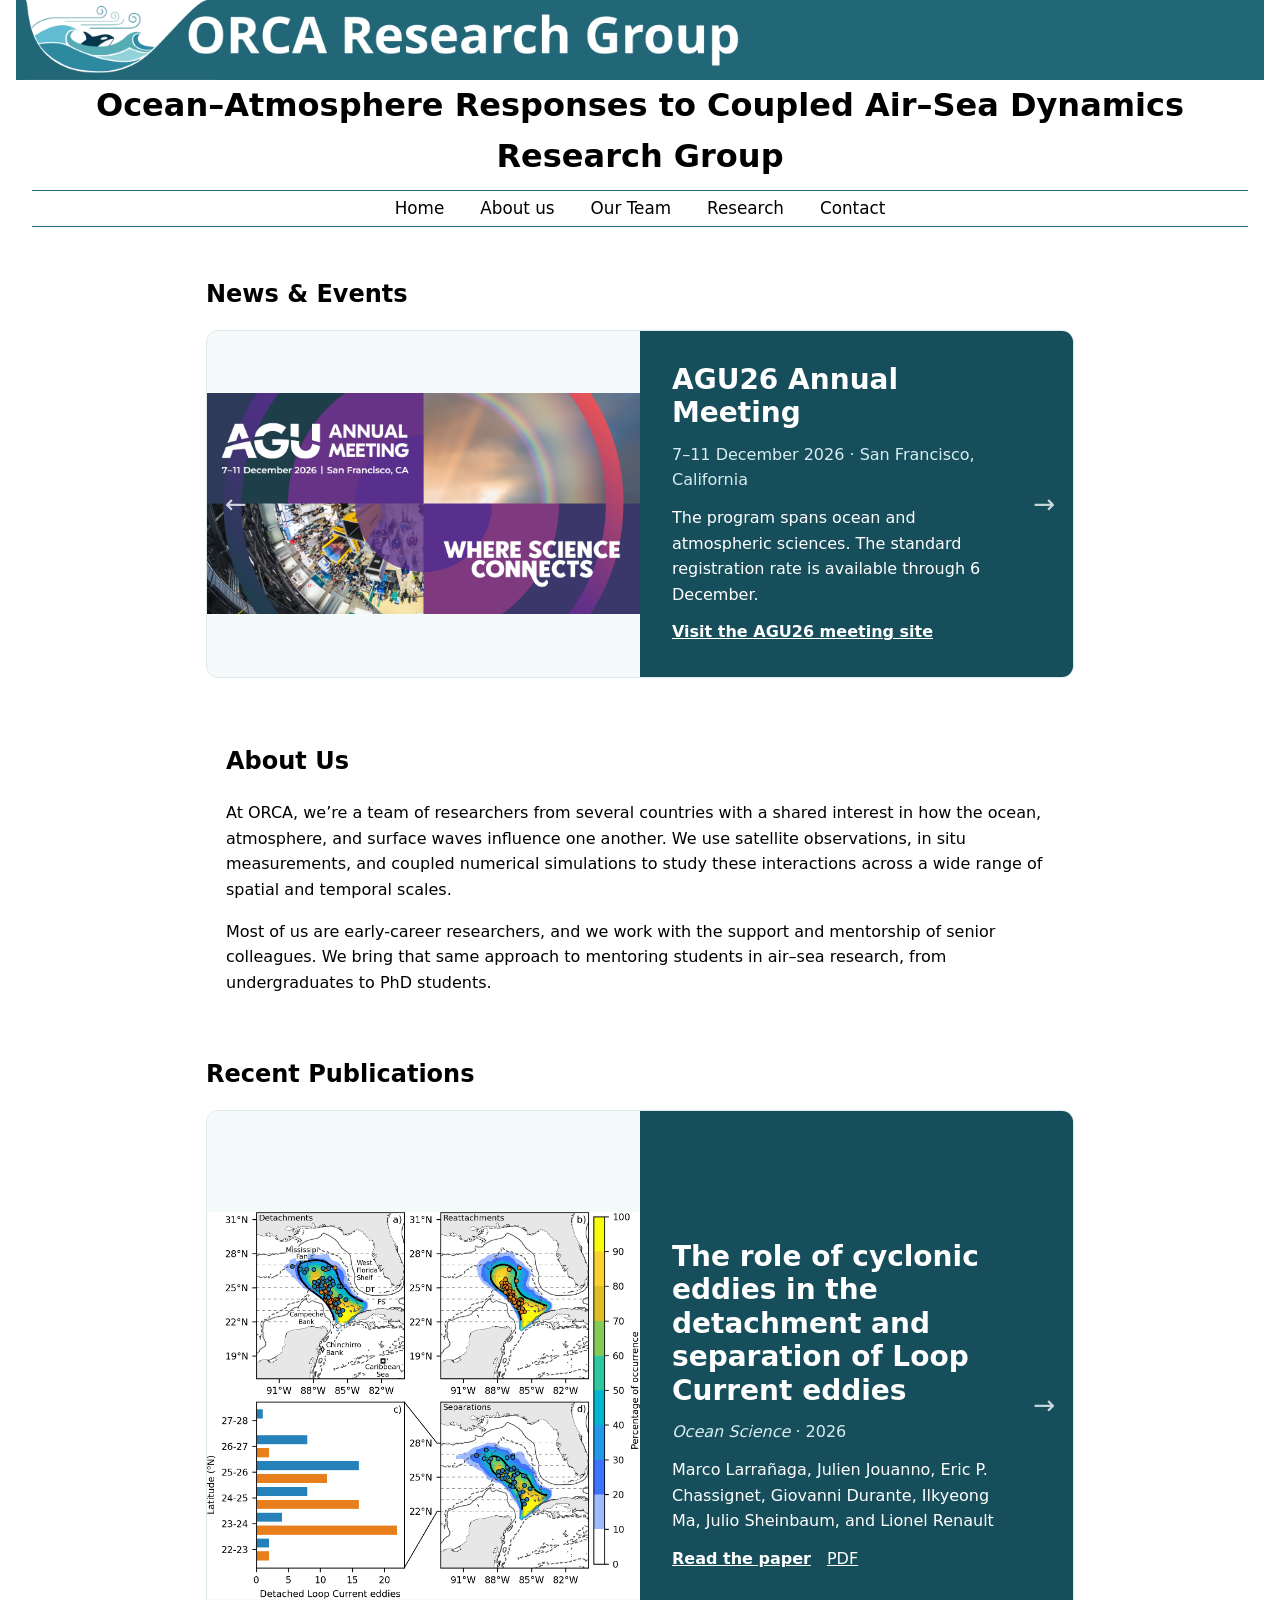
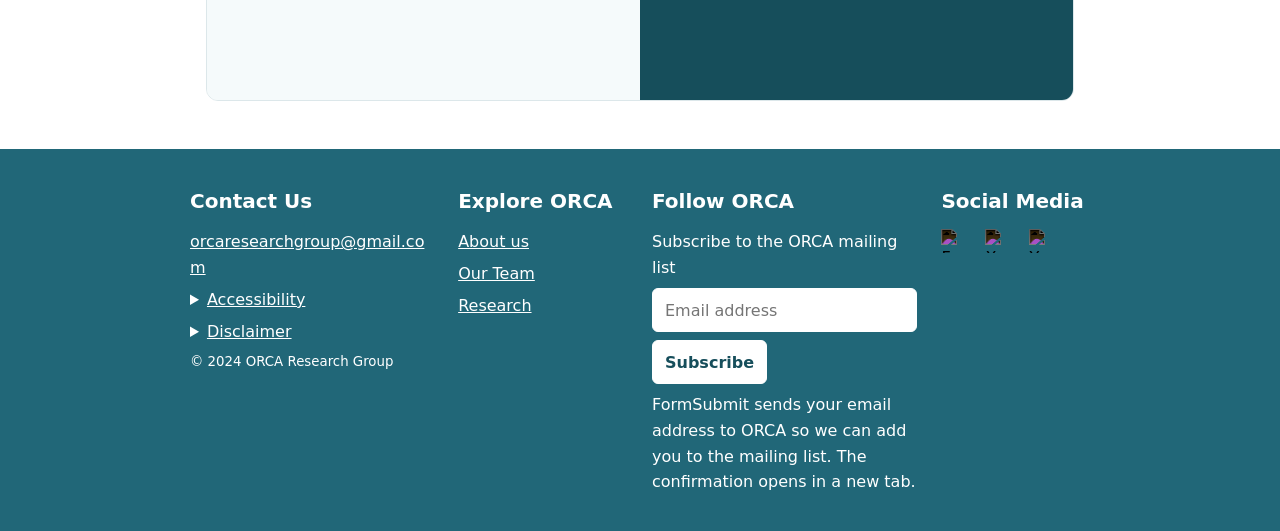
==== index.html @ ef0803e1 "..." ====
<!doctype html>
<html lang="en">
  <head>
    <meta charset="utf-8">
    <meta name="viewport" content="width=device-width, initial-scale=1">
    <title>Ocean–Atmosphere Responses to Coupled Air–Sea Dynamics Research Group</title>
    <meta name="description" content="Official website for Orca Research Group">
    <link rel="stylesheet" href="style.css">
  </head>
  <body>
    <header class="hero">
      <div class="brand-bar">
        <img src="ORCA_main_mini_banner_300dpi.png" alt="Orca Research Group mini banner">
      </div>
      <div class="header-inner">
        <h1>Ocean–Atmosphere Responses to Coupled Air–Sea Dynamics Research Group</h1>
        <nav class="site-nav" aria-label="Primary">
          <ul>
            <li><a href="#home">Home</a></li>
            <li><a href="#about">About us</a></li>
            <li>
              <a href="team.html">Our Team</a>
              <ul class="submenu" aria-label="Our Team submenu">
                <li><a href="team.html#researchers">Researchers</a></li>
                <li><a href="team.html#students">Students</a></li>
              </ul>
            </li>
            <li><a href="research.html">Research</a></li>
            <li><a href="#contact">Contact</a></li>
          </ul>
        </nav>
      </div>
    </header>
    <main>
      <section class="home-layout" id="home" aria-labelledby="home-heading">
        <h2 id="home-heading">News &amp; Events</h2>
        <div class="meeting-stage">
          <div class="meeting-controls" hidden>
            <button type="button" class="meeting-previous" aria-label="Previous update" aria-controls="meeting-list">←</button>
            <button type="button" class="meeting-next" aria-label="Next update" aria-controls="meeting-list">→</button>
          </div>
          <ul class="meeting-list" id="meeting-list">
            <li>
              <a class="meeting-logo" href="https://www.agu.org/annual-meeting">
                <img src="agu26.png" width="1230" height="628" alt="AGU26 Annual Meeting">
              </a>
              <div class="meeting-details">
                <h3>AGU26 Annual Meeting</h3>
                <p class="meeting-date">7–11 December 2026 · San Francisco, California</p>
                <p>The program spans ocean and atmospheric sciences. The standard registration rate is available through 6 December.</p>
                <a class="meeting-link" href="https://www.agu.org/annual-meeting">Visit the AGU26 meeting site</a>
              </div>
            </li>
            <li>
              <a class="meeting-logo" href="https://annual.ametsoc.org/2027/attend/social-media-toolkit/">
                <img src="ams2027.png" width="822" height="455" alt="107th AMS Annual Meeting">
              </a>
              <div class="meeting-details">
                <h3>AMS Conference on Air–Sea Interaction</h3>
                <p class="meeting-date">10–14 January 2027 · Denver, Colorado</p>
                <p>The conference covers waves and other processes at the air–sea interface, with sessions on coupled modeling and observations.</p>
                <a class="meeting-link" href="https://annual.ametsoc.org/2027/program-events/conferences-and-symposia/25th-conference-on-air-sea-interaction/">Visit the AMS conference site</a>
              </div>
            </li>
            <li>
              <a class="meeting-logo" href="https://www.egu.eu/">
                <img src="egu-general-assembly.png" width="1000" height="654" alt="EGU General Assembly">
              </a>
              <div class="meeting-details">
                <h3>EGU General Assembly 2027</h3>
                <p class="meeting-date">4–9 April 2027 · Vienna, Austria, and online</p>
                <p>Abstracts are due <a href="https://www.egu27.eu/authors/how-to-submit.html">12 January 2027 at 13:00 CET</a>.</p>
                <a class="meeting-link" href="https://www.egu27.eu/">Visit the EGU27 assembly site</a>
              </div>
            </li>
          </ul>
        </div>
      </section>
      <section class="card" id="about" aria-labelledby="about-heading">
        <h2 id="about-heading">About Us</h2>
        <p>At ORCA, we’re a team of researchers from several countries with a shared interest in how the ocean, atmosphere, and surface waves influence one another. We use satellite observations, in situ measurements, and coupled numerical simulations to study these interactions across a wide range of spatial and temporal scales.</p>
        <p>Most of us are early-career researchers, and we work with the support and mentorship of senior colleagues. We bring that same approach to mentoring students in air–sea research, from undergraduates to PhD students.</p>
      </section>
      <section class="home-layout" id="publications" aria-labelledby="publications-heading">
        <h2 id="publications-heading">Recent Publications</h2>
        <div class="meeting-stage">
          <div class="meeting-controls" hidden>
            <button type="button" class="meeting-previous" aria-label="Previous publication" aria-controls="publication-list">←</button>
            <button type="button" class="meeting-next" aria-label="Next publication" aria-controls="publication-list">→</button>
          </div>
          <ul class="meeting-list" id="publication-list">
            <li>
              <a class="meeting-logo" href="https://doi.org/10.5194/os-22-821-2026">
                <img src="paper_figs/Larranaga_LCEsep_2026.png" width="1561" height="1396" alt="Figure from the study of Loop Current eddy separation">
              </a>
              <div class="meeting-details">
                <h3>The role of cyclonic eddies in the detachment and separation of Loop Current eddies</h3>
                <p class="meeting-date"><cite>Ocean Science</cite> · 2026</p>
                <p>Marco Larrañaga, Julien Jouanno, Eric P. Chassignet, Giovanni Durante, Ilkyeong Ma, Julio Sheinbaum, and Lionel Renault</p>
                <div class="paper-links">
                  <a class="meeting-link" href="https://doi.org/10.5194/os-22-821-2026">Read the paper</a>
                  <a href="https://os.copernicus.org/articles/22/821/2026/os-22-821-2026.pdf">PDF</a>
                </div>
              </div>
            </li>
            <li>
              <a class="meeting-logo" href="https://doi.org/10.3390/rs17020302">
                <img src="paper_figs/Larranaga_ODYSEA_2025.png" width="1633" height="1313" alt="Figure from the study assessing the proposed ODYSEA satellite mission">
              </a>
              <div class="meeting-details">
                <h3>Assessing the Future ODYSEA Satellite Mission for the Estimation of Ocean Surface Currents, Wind Stress, Energy Fluxes, and the Mechanical Coupling between the Ocean and the Atmosphere</h3>
                <p class="meeting-date"><cite>Remote Sensing</cite> · 2025</p>
                <p>Marco Larrañaga, Lionel Renault, Alexander Wineteer, Marcela Contreras, Brian K. Arbic, Mark A. Bourassa, and Ernesto Rodriguez</p>
                <div class="paper-links">
                  <a class="meeting-link" href="https://doi.org/10.3390/rs17020302">Read the paper</a>
                  <a href="https://www.mdpi.com/2072-4292/17/2/302/pdf">PDF</a>
                </div>
              </div>
            </li>
            <li>
              <a class="meeting-logo" href="https://doi.org/10.1016/j.csr.2024.105171">
                <img src="paper_figs/Durazo_TSB_2024.png" width="606" height="591" alt="Figure from the study of surface circulation in Todos Santos Bay">
              </a>
              <div class="meeting-details">
                <h3>Surface circulation in Todos Santos Bay, Baja California, México</h3>
                <p class="meeting-date"><cite>Continental Shelf Research</cite> · 2024</p>
                <p>R. Durazo, X. Flores-Vidal, R. Castro, F. J. Ocampo-Torres, J. Saavedra, I. Rodríguez-Padilla, and M. Larrañaga</p>
                <div class="paper-links">
                  <a class="meeting-link" href="https://doi.org/10.1016/j.csr.2024.105171">Read the paper</a>
                  <a href="https://www.researchgate.net/publication/377170170_Surface_circulation_in_Todos_Santos_Bay_Baja_California_Mexico">ResearchGate</a>
                </div>
              </div>
            </li>
          </ul>
        </div>
      </section>
    </main>
    <footer class="site-footer" id="contact">
      <div class="footer-columns">
        <section class="footer-links" aria-labelledby="footer-contact">
          <h2 id="footer-contact">Contact Us</h2>
          <a href="mailto:orcaresearchgroup@gmail.com">orcaresearchgroup@gmail.com</a>
          <details>
            <summary>Accessibility</summary>
            <p>If you have trouble accessing any part of this site, email us at <a href="mailto:orcaresearchgroup@gmail.com">orcaresearchgroup@gmail.com</a> and tell us which page or feature you were trying to use.</p>
          </details>
          <details>
            <summary>Disclaimer</summary>
            <p>Meeting dates and deadlines can change. Check the organizer’s website for current information.</p>
          </details>
          <small>&copy; 2024 ORCA Research Group</small>
        </section>
        <nav class="footer-links" aria-labelledby="footer-explore">
          <h2 id="footer-explore">Explore ORCA</h2>
          <a href="#about">About us</a>
          <a href="team.html">Our Team</a>
          <a href="research.html">Research</a>
        </nav>
        <section class="footer-follow" aria-labelledby="follow-orca">
          <h2 id="follow-orca">Follow ORCA</h2>
          <form action="https://formsubmit.co/orcaresearchgroup@gmail.com" method="post" target="_blank" rel="noopener">
            <input type="hidden" name="_subject" value="New ORCA mailing-list request">
            <label for="subscriber-email">Subscribe to the ORCA mailing list</label>
            <div class="footer-signup">
              <input id="subscriber-email" name="email" type="email" autocomplete="email" placeholder="Email address" aria-describedby="signup-note" required>
              <button type="submit">Subscribe</button>
            </div>
            <p id="signup-note">FormSubmit sends your email address to ORCA so we can add you to the mailing list. The confirmation opens in a new tab.</p>
          </form>
        </section>
        <section aria-labelledby="footer-social-heading">
          <h2 id="footer-social-heading">Social Media</h2>
          <ul class="footer-social" aria-label="Social media">
            <li><img src="https://cdn.jsdelivr.net/npm/simple-icons@16/icons/facebook.svg" alt="Facebook" width="24" height="24"></li>
            <li><img src="https://cdn.jsdelivr.net/npm/simple-icons@16/icons/x.svg" alt="X" width="24" height="24"></li>
            <li><img src="https://cdn.jsdelivr.net/npm/simple-icons@16/icons/youtube.svg" alt="YouTube" width="24" height="24"></li>
          </ul>
        </section>
      </div>
    </footer>
    <script>
      const reducedMotion = window.matchMedia('(prefers-reduced-motion: reduce)');

      document.querySelectorAll('.meeting-stage').forEach((stage) => {
        const list = stage.querySelector('.meeting-list');
        const slides = Array.from(list.children);
        if (slides.length < 2) return;

        let currentSlide = 0;
        let timer;

        function showSlide(index) {
          currentSlide = (index + slides.length) % slides.length;
          slides.forEach((slide, position) => {
            slide.hidden = position !== currentSlide;
          });
        }

        function restartRotation() {
          window.clearInterval(timer);
          if (!reducedMotion.matches) {
            timer = window.setInterval(() => {
              if (!stage.matches(':hover, :focus-within')) {
                showSlide(currentSlide + 1);
              }
            }, 4000);
          }
        }

        stage.querySelector('.meeting-previous').addEventListener('click', () => {
          showSlide(currentSlide - 1);
          restartRotation();
        });
        stage.querySelector('.meeting-next').addEventListener('click', () => {
          showSlide(currentSlide + 1);
          restartRotation();
        });
        showSlide(0);
        list.classList.add('is-rotating');
        stage.querySelector('.meeting-controls').hidden = false;
        list.setAttribute('aria-live', reducedMotion.matches ? 'polite' : 'off');
        restartRotation();
      });
    </script>
  </body>
  </html>
---- style.css ----
:root { color-scheme: only light; }
* { box-sizing: border-box; }
body {
  margin: 0;
  background: #fff;
  color: #000;
  font-family: system-ui, -apple-system, "Segoe UI", Roboto, Ubuntu, Cantarell, "Noto Sans", Arial, "Apple Color Emoji", "Segoe UI Emoji";
  line-height: 1.6;
}
header {
  padding: 0 1rem 1.5rem;
  text-align: center;
  position: sticky;
  top: 0;
  z-index: 1000;
  background: #fff;
}
main {
  max-width: 900px;
  margin: 0 auto;
  padding: 0 1rem 3rem;
}
a { color: #1b5fff; text-decoration: none; }
a:hover, a:focus { text-decoration: underline; }
.hero h1 {
  margin: 0 0 .5rem;
  font-size: clamp(1.25rem, 2.5vw, 2rem);
}
.hero p {
  margin: 0;
  opacity: .8;
}
.hero .banner {
  width: 100%;
  height: auto;
  display: block;
  margin: 0 auto 1rem;
}
/* Brand bar with left-aligned mini banner on colored background */
.brand-bar {
  background: #216778;
  width: 100%;
  text-align: left; /* override header centering */
}
.header-inner {
  max-width: 1400px;
  min-width: 320px;
  margin: 0 auto;
  padding: 0 1rem;
}
.brand-bar img {
  display: block;
  height: 80px;
  max-width: 100%;
}
.site-nav {
  margin-top: .25rem;
  border-top: 1px solid #216778;
  border-bottom: 1px solid #216778;
  padding: .25rem 0;
  width: 100%;
}
.site-nav ul {
  margin: 0;
  padding: 0;
  list-style: none;
  display: flex;
  justify-content: center;
  gap: 1.25rem;
  flex-wrap: wrap;
}
.site-nav li { position: relative; }
.site-nav a {
  color: #000;
  padding: .25rem .5rem;
  font-size: 1.05rem;
  border-radius: 9999px;
}
.site-nav a:hover, .site-nav a:focus {
  background: #216778;
  color: #fff;
  border-radius: 4px;
  font-weight: 400;
  text-decoration: none;
}
/* Submenu dropdown */
.site-nav .submenu {
  position: absolute;
  top: 100%;
  left: 50%;
  transform: translateX(-50%);
  display: none;
  margin: 0;
  padding: .25rem 0;
  list-style: none;
  background: #fff;
  border: 1px solid #ccc;
  border-radius: 8px;
  min-width: 180px;
  box-shadow: 0 4px 16px rgba(0,0,0,.08);
  z-index: 1000;
}
.site-nav li:hover .submenu,
.site-nav li:focus-within .submenu { display: block; }
.site-nav .submenu a {
  display: block;
  padding: .45rem .75rem;
  border-radius: 0;
  background: transparent;
}
.site-nav .submenu a:hover,
.site-nav .submenu a:focus {
  background: #216778;
  color: #fff;
  text-decoration: none;
}
.site-nav .submenu li + li { border-top: 1px solid #eee; }
/* On small screens, scale the banner proportionally without fixing height */
@media (max-width: 600px) {
  .brand-bar img {
    height: auto;
    width: auto;
    max-width: 100%;
  }
}
.card {
  border: 1px solid rgba(0,0,0,.08);
  border-radius: 12px;
  padding: 1.25rem;
  margin-top: 1.5rem;
}
#about { border: 0; }
.home-layout {
  margin-top: 1.5rem;
}
.home-layout h2 { margin: 0 0 1rem; }
.meeting-stage {
  position: relative;
  overflow-anchor: none;
}
.meeting-controls {
  position: absolute;
  inset: 0 auto 0 0;
  width: 100%;
  z-index: 1;
  display: flex;
  align-items: center;
  justify-content: space-between;
  padding: 0 .5rem;
  pointer-events: none;
}
.meeting-controls[hidden], .meeting-list li[hidden] { display: none; }
.meeting-controls button {
  min-width: 2.75rem;
  min-height: 2.75rem;
  padding: .25rem .65rem;
  border-radius: 8px;
  font: inherit;
  cursor: pointer;
  pointer-events: auto;
  border: 0;
  background: transparent;
  color: rgb(255 255 255 / 78%);
  font-size: 1.65rem;
  line-height: 1;
}
.meeting-controls button:hover { color: #fff; }
.meeting-controls button:focus-visible {
  outline: 2px solid #216778;
  outline-offset: 2px;
}
.meeting-previous {
  mix-blend-mode: difference;
}
.meeting-logo {
  display: grid;
  align-items: center;
  background: #f5fafb;
}
.meeting-logo img {
  display: block;
  width: 100%;
  height: auto;
}
.meeting-details {
  display: flex;
  flex-direction: column;
  align-items: flex-start;
  justify-content: center;
  gap: .75rem;
  background: #164e5b;
  color: #fff;
  padding: clamp(1.25rem, 3vw, 2rem);
}
.meeting-details a { color: inherit; text-decoration: underline; }
.meeting-link { font-weight: 600; }
.paper-links {
  display: flex;
  flex-wrap: wrap;
  gap: .5rem 1rem;
}
.meeting-list {
  list-style: none;
  margin: 0;
  padding: 0;
}
.meeting-list li {
  display: grid;
  grid-template-columns: repeat(2, minmax(0, 1fr));
  min-height: 19rem;
  border: 1px solid #dce7ea;
  border-radius: 12px;
  overflow: hidden;
}
.meeting-list li:not([hidden]) + li:not([hidden]) { margin-top: 1rem; }
.meeting-list.is-rotating {
  display: grid;
  grid-template-columns: minmax(0, 1fr);
}
.meeting-list.is-rotating > li { grid-area: 1 / 1; }
/* Keep inactive slides in the grid so the tallest one sets the height. */
.meeting-list.is-rotating > li[hidden] {
  display: grid;
  visibility: hidden;
}
@media (max-width: 600px) {
  .meeting-list li { grid-template-columns: 1fr; }
  .meeting-controls {
    top: clamp(3rem, 24vw, 8rem);
    bottom: auto;
    transform: translateY(-50%);
  }
  .meeting-next { mix-blend-mode: difference; }
}
@media (min-width: 601px) {
  .meeting-stage .meeting-details { padding-right: 3.75rem; }
  .meeting-next:focus-visible { outline-color: #fff; }
}
.meeting-list h3, .meeting-list p { margin: 0; }
.meeting-list h3 {
  font-size: clamp(1.25rem, 2.6vw, 1.75rem);
  line-height: 1.2;
}
.meeting-list .meeting-date {
  color: #d8edf1;
}
footer {
  text-align: center;
  padding: 2rem 1rem 3rem;
  opacity: .7;
}
.site-footer {
  background: #216778;
  padding: 2.25rem 1rem;
  color: #fff;
  opacity: 1;
  text-align: left;
}
.footer-columns {
  display: grid;
  grid-template-columns: 1.15fr .8fr 1.25fr .7fr;
  gap: 1.5rem;
  max-width: 900px;
  margin: 0 auto;
}
.footer-columns > * { min-width: 0; }
.footer-columns h2 {
  margin: 0 0 .75rem;
  font-size: 1.25rem;
}
.footer-links > a, .footer-links > details, .footer-links > small {
  display: block;
  margin-bottom: .4rem;
  overflow-wrap: anywhere;
}
.footer-links a, .footer-links summary {
  color: inherit;
  text-decoration: underline;
}
.footer-links summary { cursor: pointer; }
.footer-links p {
  max-width: 24rem;
  margin: .5rem 0 0;
  text-align: left;
  overflow-wrap: anywhere;
}
.footer-signup {
  display: flex;
  flex-wrap: wrap;
  gap: .5rem;
  margin-top: .5rem;
}
.footer-signup input, .footer-signup button {
  min-height: 2.75rem;
  border: 1px solid #fff;
  border-radius: 6px;
  font: inherit;
  padding: .4rem .75rem;
}
.footer-signup input { width: min(100%, 17rem); }
.footer-signup button {
  background: #fff;
  color: #164e5b;
  cursor: pointer;
  font-weight: 600;
}
.footer-follow p { margin: .5rem 0 0; }
.footer-social {
  display: flex;
  gap: 1.25rem;
  list-style: none;
  padding: 0;
  margin: 0;
}
.footer-social img {
  display: block;
  filter: invert(1);
}
@media (max-width: 800px) {
  .footer-columns { grid-template-columns: repeat(2, minmax(0, 1fr)); }
}
@media (max-width: 480px) {
  .footer-columns { grid-template-columns: 1fr; }
}

body.subpage header { position: static; }
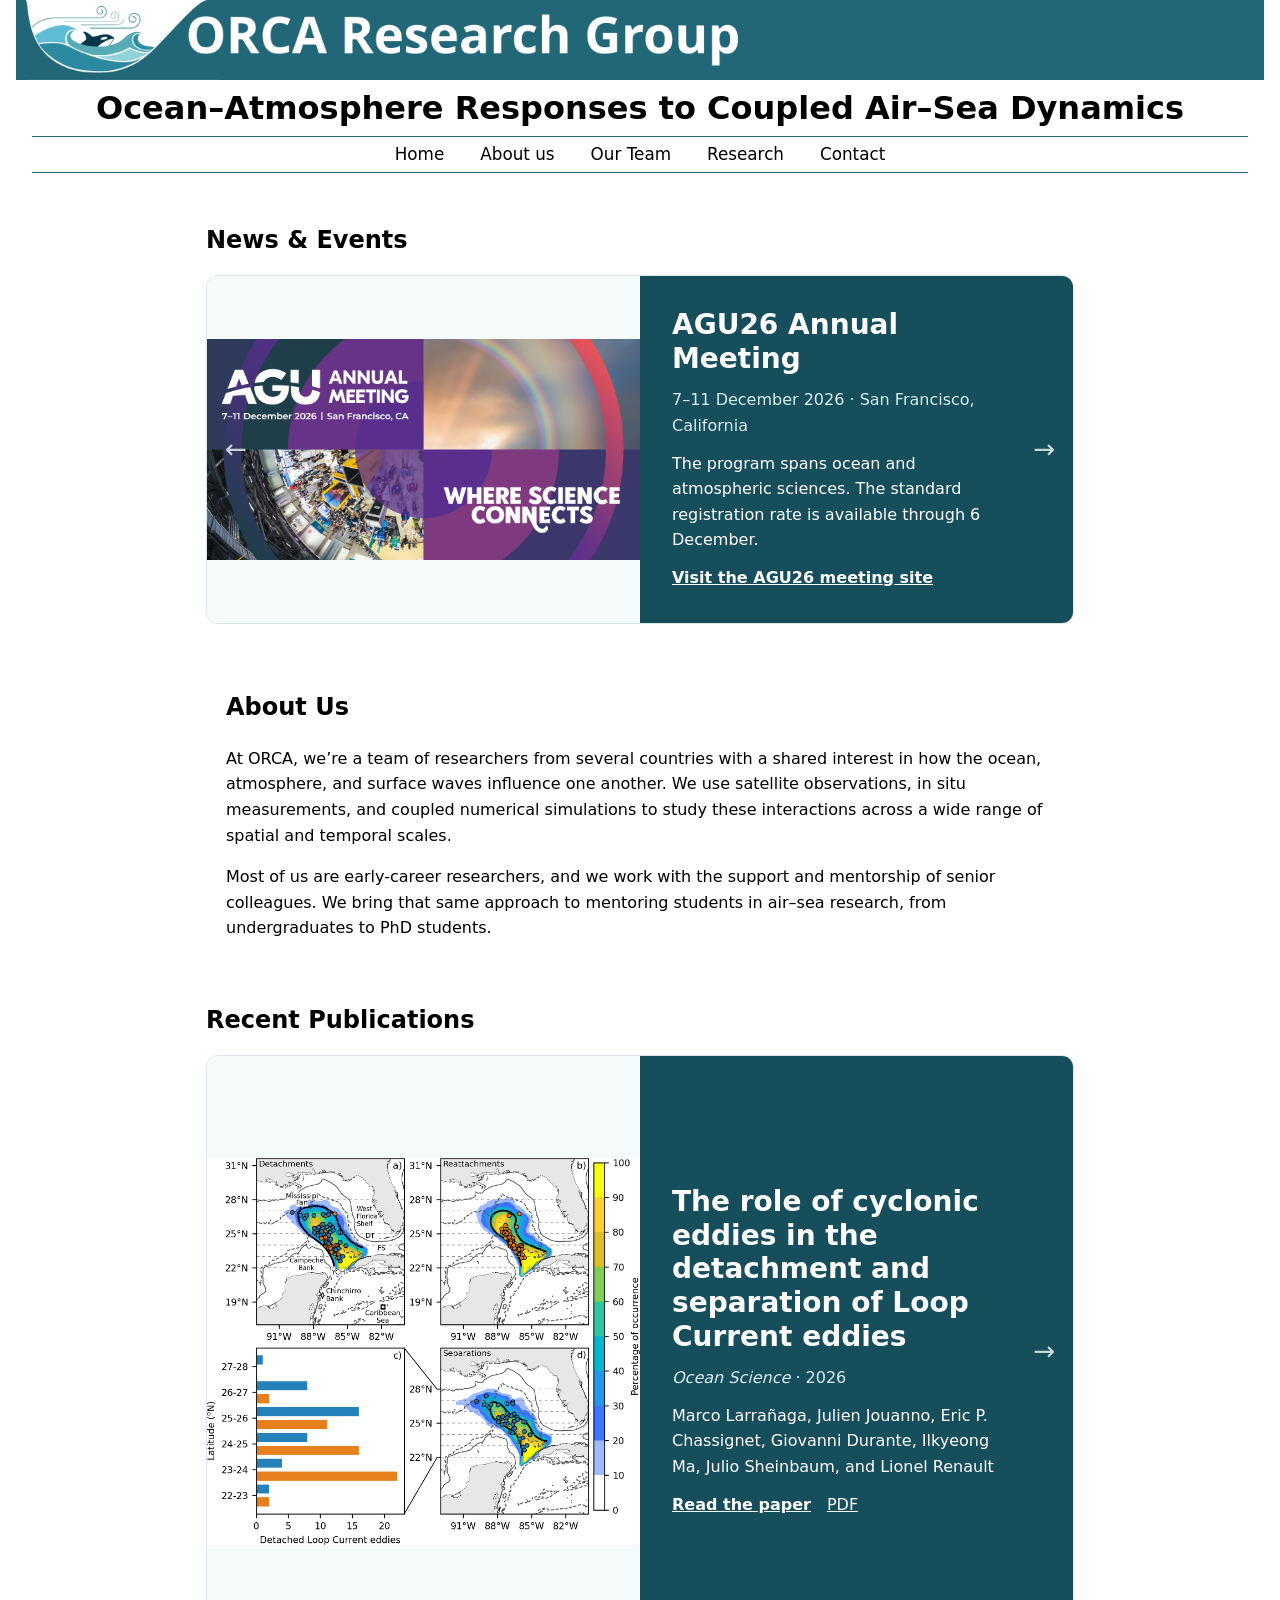
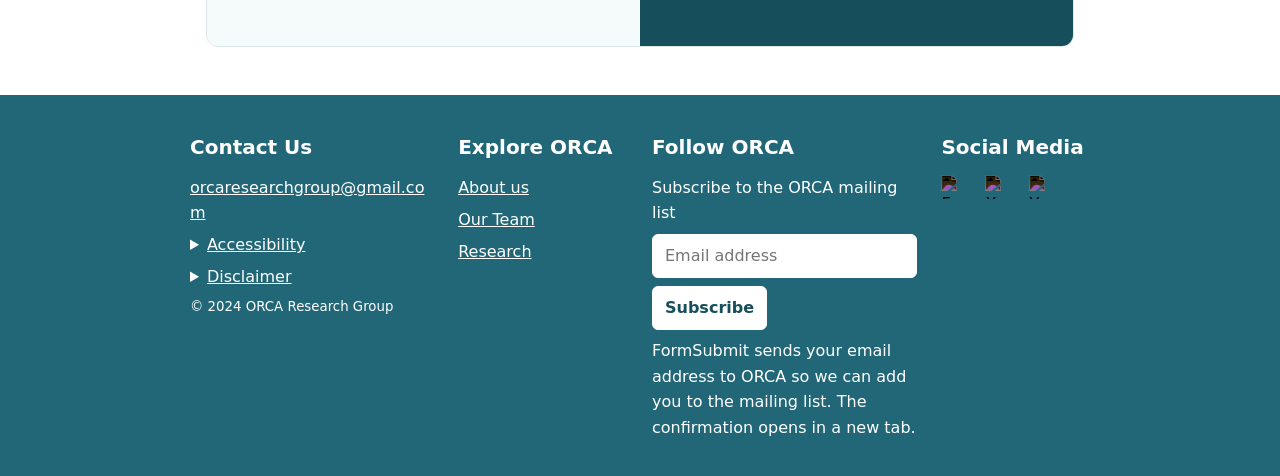
==== commit bdd211ce: "..." ====
--- a/index.html
+++ b/index.html
@@ -10,21 +10,15 @@
   <body>
     <header class="hero">
       <div class="brand-bar">
-        <img src="ORCA_main_mini_banner_300dpi.png" alt="Orca Research Group mini banner">
+        <img src="ORCA_main_mini_banner_300dpi.png" alt="ORCA Research Group" width="954" height="105">
       </div>
       <div class="header-inner">
-        <h1>Ocean–Atmosphere Responses to Coupled Air–Sea Dynamics Research Group</h1>
+        <h1>Ocean–Atmosphere Responses to Coupled Air–Sea Dynamics</h1>
         <nav class="site-nav" aria-label="Primary">
           <ul>
             <li><a href="#home">Home</a></li>
             <li><a href="#about">About us</a></li>
-            <li>
-              <a href="team.html">Our Team</a>
-              <ul class="submenu" aria-label="Our Team submenu">
-                <li><a href="team.html#researchers">Researchers</a></li>
-                <li><a href="team.html#students">Students</a></li>
-              </ul>
-            </li>
+            <li><a href="team.html">Our Team</a></li>
             <li><a href="research.html">Research</a></li>
             <li><a href="#contact">Contact</a></li>
           </ul>
--- a/style.css
+++ b/style.css
@@ -22,10 +22,6 @@
 }
 a { color: #1b5fff; text-decoration: none; }
 a:hover, a:focus { text-decoration: underline; }
-.hero h1 {
-  margin: 0 0 .5rem;
-  font-size: clamp(1.25rem, 2.5vw, 2rem);
-}
 .hero p {
   margin: 0;
   opacity: .8;
@@ -36,22 +32,24 @@
   display: block;
   margin: 0 auto 1rem;
 }
-/* Brand bar with left-aligned mini banner on colored background */
 .brand-bar {
   background: #216778;
-  width: 100%;
-  text-align: left; /* override header centering */
+}
+.header-inner h1 {
+  margin: .5rem 0;
+  font-size: clamp(1.25rem, 2.5vw, 2rem);
+  line-height: 1.25;
+  text-wrap: balance;
 }
 .header-inner {
   max-width: 1400px;
-  min-width: 320px;
   margin: 0 auto;
   padding: 0 1rem;
 }
 .brand-bar img {
   display: block;
-  height: 80px;
-  max-width: 100%;
+  width: min(100%, 727px);
+  height: auto;
 }
 .site-nav {
   margin-top: .25rem;
@@ -69,7 +67,6 @@
   gap: 1.25rem;
   flex-wrap: wrap;
 }
-.site-nav li { position: relative; }
 .site-nav a {
   color: #000;
   padding: .25rem .5rem;
@@ -82,46 +79,6 @@
   border-radius: 4px;
   font-weight: 400;
   text-decoration: none;
-}
-/* Submenu dropdown */
-.site-nav .submenu {
-  position: absolute;
-  top: 100%;
-  left: 50%;
-  transform: translateX(-50%);
-  display: none;
-  margin: 0;
-  padding: .25rem 0;
-  list-style: none;
-  background: #fff;
-  border: 1px solid #ccc;
-  border-radius: 8px;
-  min-width: 180px;
-  box-shadow: 0 4px 16px rgba(0,0,0,.08);
-  z-index: 1000;
-}
-.site-nav li:hover .submenu,
-.site-nav li:focus-within .submenu { display: block; }
-.site-nav .submenu a {
-  display: block;
-  padding: .45rem .75rem;
-  border-radius: 0;
-  background: transparent;
-}
-.site-nav .submenu a:hover,
-.site-nav .submenu a:focus {
-  background: #216778;
-  color: #fff;
-  text-decoration: none;
-}
-.site-nav .submenu li + li { border-top: 1px solid #eee; }
-/* On small screens, scale the banner proportionally without fixing height */
-@media (max-width: 600px) {
-  .brand-bar img {
-    height: auto;
-    width: auto;
-    max-width: 100%;
-  }
 }
 .card {
   border: 1px solid rgba(0,0,0,.08);
@@ -324,3 +281,89 @@
 }
 
 body.subpage header { position: static; }
+
+.researcher-grid {
+  display: grid;
+  grid-template-columns: repeat(4, minmax(0, 1fr));
+  gap: 1.5rem;
+  margin: 0;
+  padding: 0;
+  list-style: none;
+}
+.researcher-profile {
+  max-width: 13rem;
+  text-align: center;
+}
+.researcher-profile img {
+  display: block;
+  width: 100%;
+  height: auto;
+  aspect-ratio: 5 / 7;
+  object-fit: cover;
+  border-radius: 8px;
+  margin-bottom: .5rem;
+}
+.researcher-profile a {
+  color: #164e5b;
+  font-weight: 600;
+  text-decoration: underline;
+}
+.researcher-bio {
+  display: flow-root;
+}
+.researcher-bio-photo {
+  float: left;
+  width: min(100%, 13rem);
+  height: auto;
+  border-radius: 8px;
+  margin: 0 1.5rem .75rem 0;
+}
+.researcher-bio h2 { margin-top: 0; }
+.profile-placeholder {
+  aspect-ratio: 5 / 7;
+  border-radius: 8px;
+  background:
+    radial-gradient(circle at 50% 38%, #6c8e98 0 1.15rem, transparent 1.2rem),
+    radial-gradient(ellipse 2.35rem 1.7rem at 50% 69%, #6c8e98 98%, transparent),
+    #eaf2f4;
+}
+.researcher-profile .profile-placeholder { margin-bottom: .5rem; }
+.profile-publications { margin-top: 2rem; }
+.profile-paper-list {
+  display: grid;
+  gap: 1rem;
+  list-style: none;
+  margin: 0 0 1.75rem;
+  padding: 0;
+}
+.profile-paper-list li {
+  display: grid;
+  grid-template-columns: minmax(0, 10rem) minmax(0, 1fr);
+  align-items: start;
+  gap: 1rem;
+  padding: 1rem;
+  border: 1px solid #dce7ea;
+  border-radius: 8px;
+}
+.profile-paper-list img {
+  width: 100%;
+  height: auto;
+  border-radius: 4px;
+}
+.profile-paper-list h4, .profile-paper-list p { margin: 0 0 .35rem; }
+.profile-paper-list a { text-decoration: underline; }
+@media (max-width: 520px) {
+  .researcher-bio-photo {
+    float: none;
+    display: block;
+    margin: 0 auto 1rem;
+  }
+  .profile-paper-list li { grid-template-columns: 1fr; }
+  .profile-paper-list img { max-width: 10rem; }
+}
+@media (max-width: 700px) {
+  .researcher-grid { grid-template-columns: repeat(2, minmax(0, 1fr)); }
+}
+@media (max-width: 400px) {
+  .researcher-grid { grid-template-columns: 1fr; }
+}
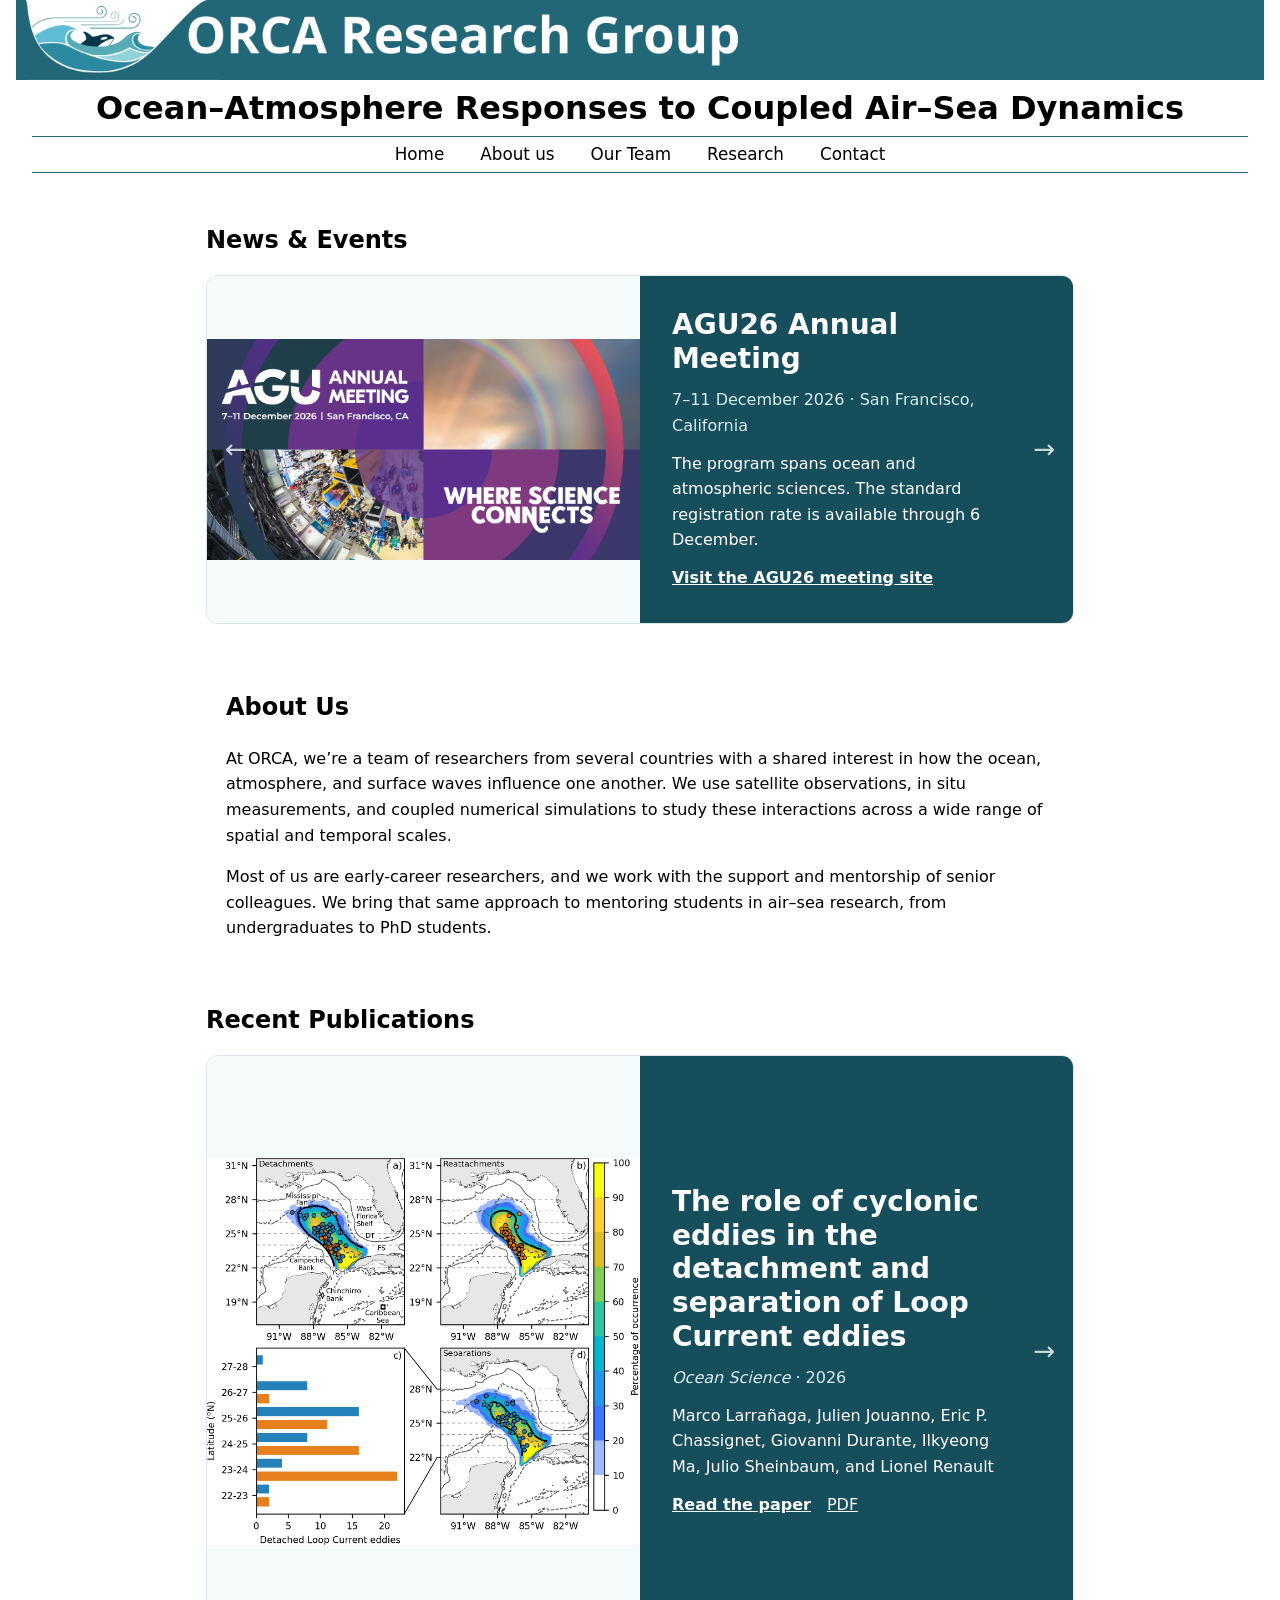
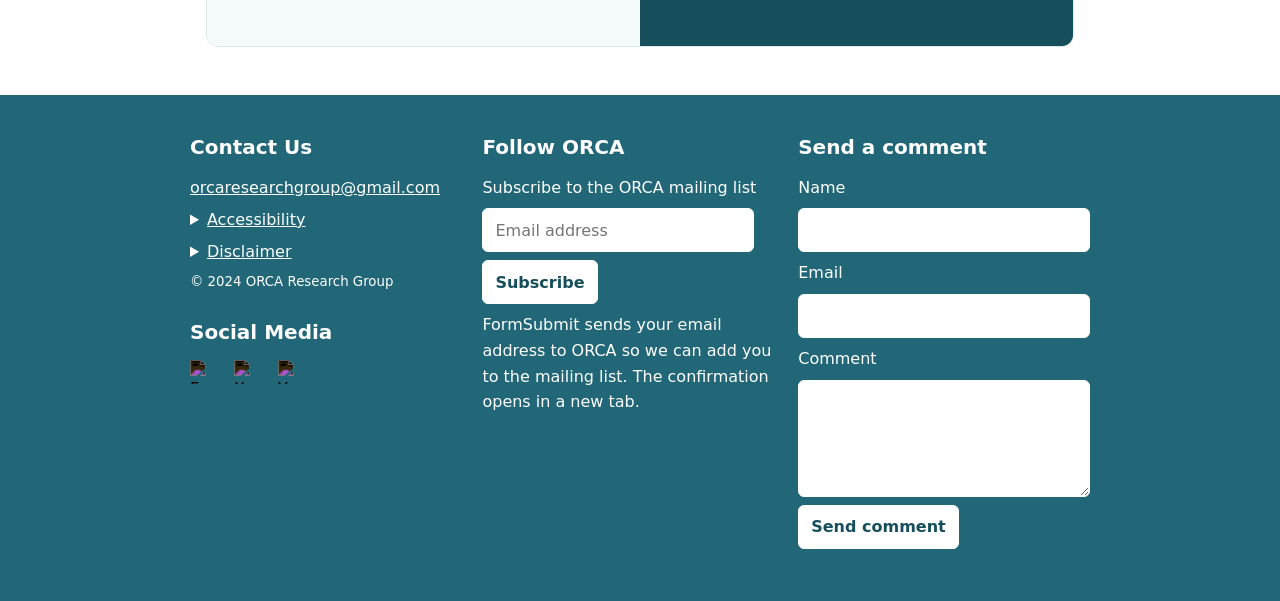
==== commit 96b8b661: "..." ====
--- a/index.html
+++ b/index.html
@@ -7,7 +7,7 @@
     <meta name="description" content="Official website for Orca Research Group">
     <link rel="stylesheet" href="style.css">
   </head>
-  <body>
+  <body id="home">
     <header class="hero">
       <div class="brand-bar">
         <img src="ORCA_main_mini_banner_300dpi.png" alt="ORCA Research Group" width="954" height="105">
@@ -26,7 +26,7 @@
       </div>
     </header>
     <main>
-      <section class="home-layout" id="home" aria-labelledby="home-heading">
+      <section class="home-layout" aria-labelledby="home-heading">
         <h2 id="home-heading">News &amp; Events</h2>
         <div class="meeting-stage">
           <div class="meeting-controls" hidden>
@@ -131,25 +131,29 @@
     </main>
     <footer class="site-footer" id="contact">
       <div class="footer-columns">
-        <section class="footer-links" aria-labelledby="footer-contact">
-          <h2 id="footer-contact">Contact Us</h2>
-          <a href="mailto:orcaresearchgroup@gmail.com">orcaresearchgroup@gmail.com</a>
-          <details>
-            <summary>Accessibility</summary>
-            <p>If you have trouble accessing any part of this site, email us at <a href="mailto:orcaresearchgroup@gmail.com">orcaresearchgroup@gmail.com</a> and tell us which page or feature you were trying to use.</p>
-          </details>
-          <details>
-            <summary>Disclaimer</summary>
-            <p>Meeting dates and deadlines can change. Check the organizer’s website for current information.</p>
-          </details>
-          <small>&copy; 2024 ORCA Research Group</small>
-        </section>
-        <nav class="footer-links" aria-labelledby="footer-explore">
-          <h2 id="footer-explore">Explore ORCA</h2>
-          <a href="#about">About us</a>
-          <a href="team.html">Our Team</a>
-          <a href="research.html">Research</a>
-        </nav>
+        <div>
+          <section class="footer-links" aria-labelledby="footer-contact">
+            <h2 id="footer-contact">Contact Us</h2>
+            <a href="mailto:orcaresearchgroup@gmail.com">orcaresearchgroup@gmail.com</a>
+            <details>
+              <summary>Accessibility</summary>
+              <p>If you have trouble accessing any part of this site, email us at <a href="mailto:orcaresearchgroup@gmail.com">orcaresearchgroup@gmail.com</a> and tell us which page or feature you were trying to use.</p>
+            </details>
+            <details>
+              <summary>Disclaimer</summary>
+              <p>Meeting dates and deadlines can change. Check the organizer’s website for current information.</p>
+            </details>
+            <small>&copy; 2024 ORCA Research Group</small>
+          </section>
+          <section aria-labelledby="footer-social-heading">
+            <h2 id="footer-social-heading">Social Media</h2>
+            <ul class="footer-social" aria-label="Social media">
+              <li><img src="https://cdn.jsdelivr.net/npm/simple-icons@16/icons/facebook.svg" alt="Facebook" width="24" height="24"></li>
+              <li><img src="https://cdn.jsdelivr.net/npm/simple-icons@16/icons/x.svg" alt="X" width="24" height="24"></li>
+              <li><img src="https://cdn.jsdelivr.net/npm/simple-icons@16/icons/youtube.svg" alt="YouTube" width="24" height="24"></li>
+            </ul>
+          </section>
+        </div>
         <section class="footer-follow" aria-labelledby="follow-orca">
           <h2 id="follow-orca">Follow ORCA</h2>
           <form action="https://formsubmit.co/orcaresearchgroup@gmail.com" method="post" target="_blank" rel="noopener">
@@ -162,13 +166,18 @@
             <p id="signup-note">FormSubmit sends your email address to ORCA so we can add you to the mailing list. The confirmation opens in a new tab.</p>
           </form>
         </section>
-        <section aria-labelledby="footer-social-heading">
-          <h2 id="footer-social-heading">Social Media</h2>
-          <ul class="footer-social" aria-label="Social media">
-            <li><img src="https://cdn.jsdelivr.net/npm/simple-icons@16/icons/facebook.svg" alt="Facebook" width="24" height="24"></li>
-            <li><img src="https://cdn.jsdelivr.net/npm/simple-icons@16/icons/x.svg" alt="X" width="24" height="24"></li>
-            <li><img src="https://cdn.jsdelivr.net/npm/simple-icons@16/icons/youtube.svg" alt="YouTube" width="24" height="24"></li>
-          </ul>
+        <section aria-labelledby="footer-comment-heading">
+          <h2 id="footer-comment-heading">Send a comment</h2>
+          <form class="footer-comment" action="https://formsubmit.co/orcaresearchgroup@gmail.com" method="post" target="_blank" rel="noopener">
+            <input type="hidden" name="_subject" value="New ORCA website comment">
+            <label for="comment-name">Name</label>
+            <input id="comment-name" name="name" type="text" autocomplete="name" required>
+            <label for="comment-email">Email</label>
+            <input id="comment-email" name="email" type="email" autocomplete="email" required>
+            <label for="comment-message">Comment</label>
+            <textarea id="comment-message" name="message" rows="4" required></textarea>
+            <button type="submit">Send comment</button>
+          </form>
         </section>
       </div>
     </footer>
--- a/style.css
+++ b/style.css
@@ -215,7 +215,7 @@
 }
 .footer-columns {
   display: grid;
-  grid-template-columns: 1.15fr .8fr 1.25fr .7fr;
+  grid-template-columns: 1.15fr 1.25fr 1.25fr;
   gap: 1.5rem;
   max-width: 900px;
   margin: 0 auto;
@@ -247,7 +247,8 @@
   gap: .5rem;
   margin-top: .5rem;
 }
-.footer-signup input, .footer-signup button {
+.footer-signup input, .footer-signup button,
+.footer-comment input, .footer-comment textarea, .footer-comment button {
   min-height: 2.75rem;
   border: 1px solid #fff;
   border-radius: 6px;
@@ -255,13 +256,25 @@
   padding: .4rem .75rem;
 }
 .footer-signup input { width: min(100%, 17rem); }
-.footer-signup button {
+.footer-signup button, .footer-comment button {
   background: #fff;
   color: #164e5b;
   cursor: pointer;
   font-weight: 600;
 }
+.footer-comment {
+  display: grid;
+  gap: .5rem;
+  margin: .75rem 0 1rem;
+}
+.footer-comment input, .footer-comment textarea {
+  box-sizing: border-box;
+  width: 100%;
+}
+.footer-comment textarea { resize: vertical; }
+.footer-comment button { justify-self: start; }
 .footer-follow p { margin: .5rem 0 0; }
+[aria-labelledby="footer-social-heading"] { margin-top: 1.5rem; }
 .footer-social {
   display: flex;
   gap: 1.25rem;
@@ -304,6 +317,7 @@
   margin-bottom: .5rem;
 }
 .researcher-profile a {
+  display: block;
   color: #164e5b;
   font-weight: 600;
   text-decoration: underline;
@@ -327,7 +341,10 @@
     radial-gradient(ellipse 2.35rem 1.7rem at 50% 69%, #6c8e98 98%, transparent),
     #eaf2f4;
 }
-.researcher-profile .profile-placeholder { margin-bottom: .5rem; }
+.researcher-profile .profile-placeholder {
+  display: block;
+  margin-bottom: .5rem;
+}
 .profile-publications { margin-top: 2rem; }
 .profile-paper-list {
   display: grid;
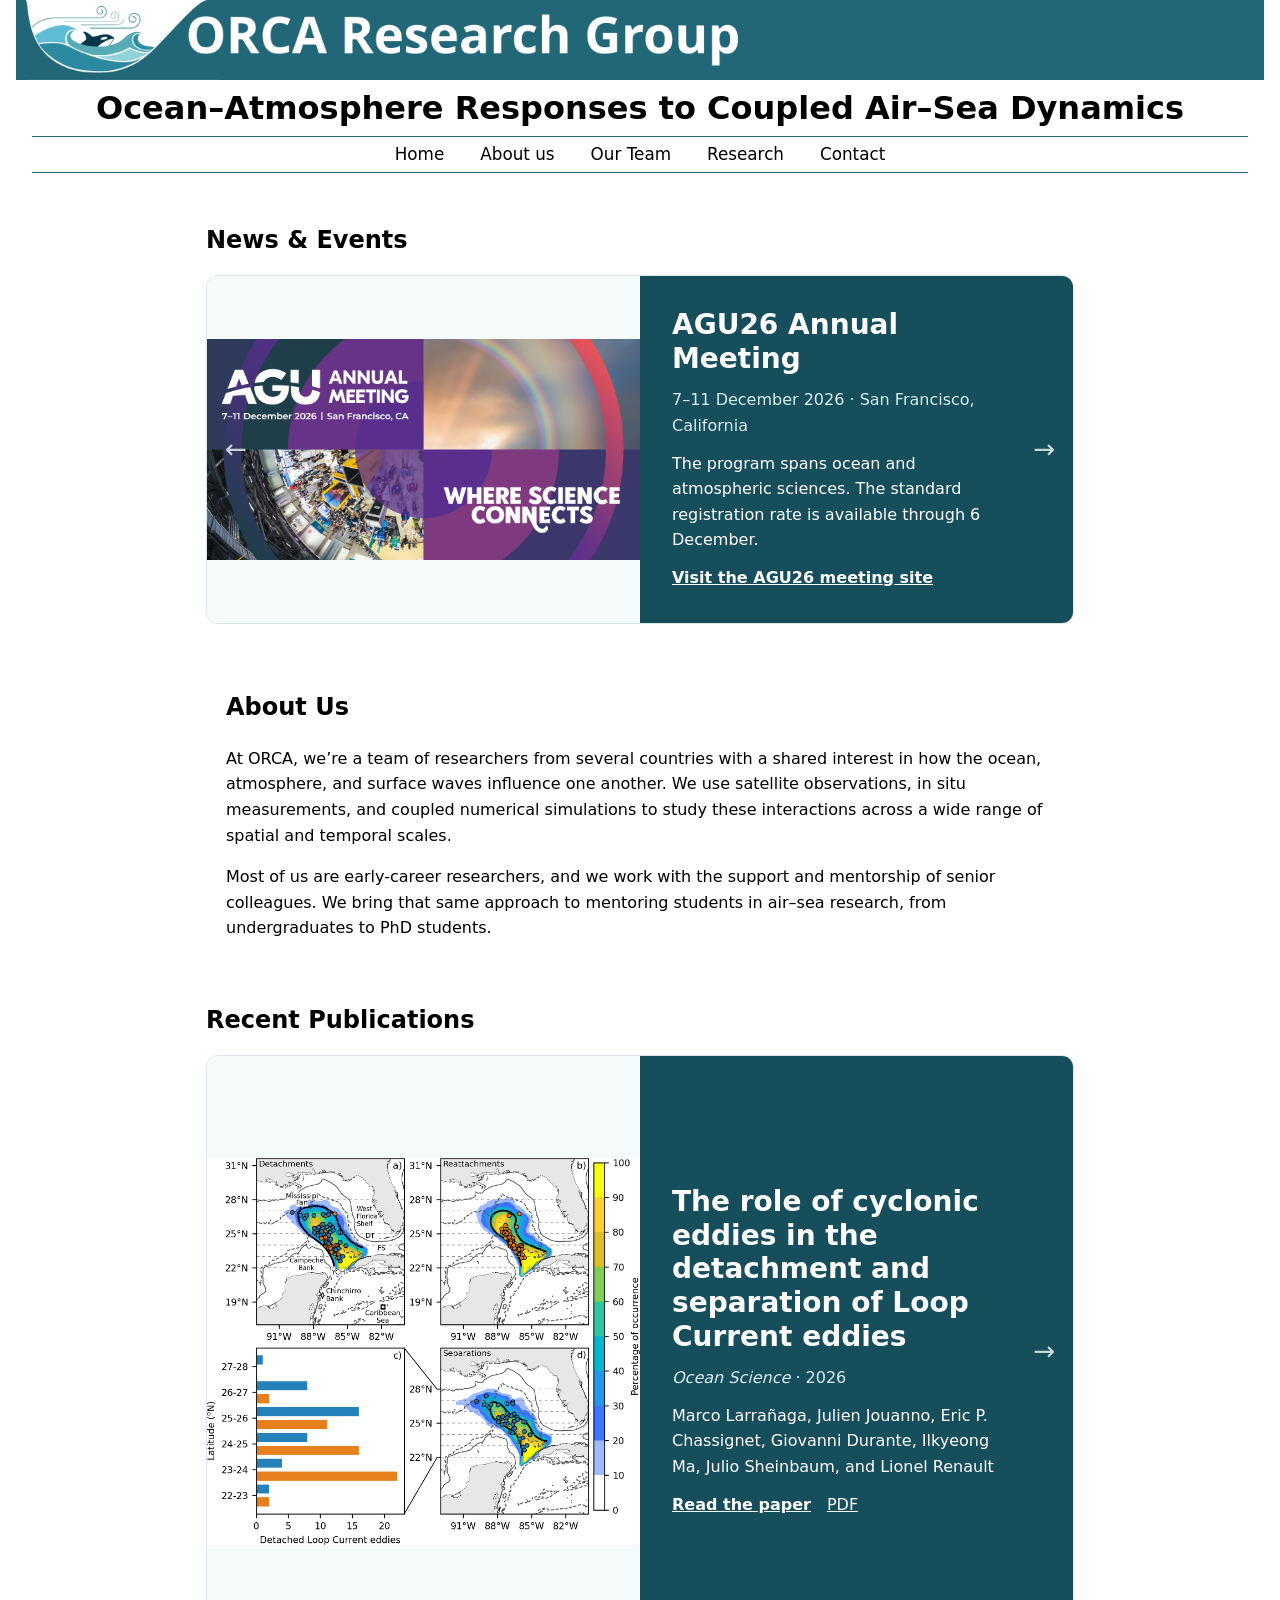
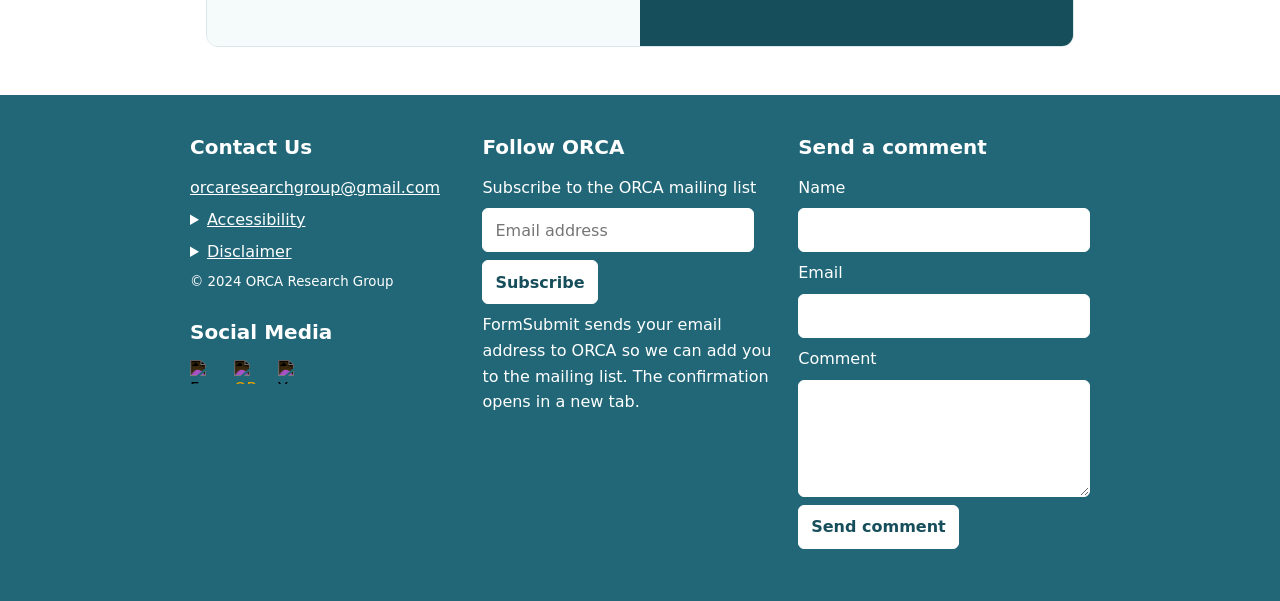
==== commit 20763ce5: "..." ====
--- a/index.html
+++ b/index.html
@@ -149,7 +149,7 @@
             <h2 id="footer-social-heading">Social Media</h2>
             <ul class="footer-social" aria-label="Social media">
               <li><img src="https://cdn.jsdelivr.net/npm/simple-icons@16/icons/facebook.svg" alt="Facebook" width="24" height="24"></li>
-              <li><img src="https://cdn.jsdelivr.net/npm/simple-icons@16/icons/x.svg" alt="X" width="24" height="24"></li>
+              <li><a href="https://x.com/orca_research"><img src="https://cdn.jsdelivr.net/npm/simple-icons@16/icons/x.svg" alt="ORCA Research Group on X" width="24" height="24"></a></li>
               <li><img src="https://cdn.jsdelivr.net/npm/simple-icons@16/icons/youtube.svg" alt="YouTube" width="24" height="24"></li>
             </ul>
           </section>
